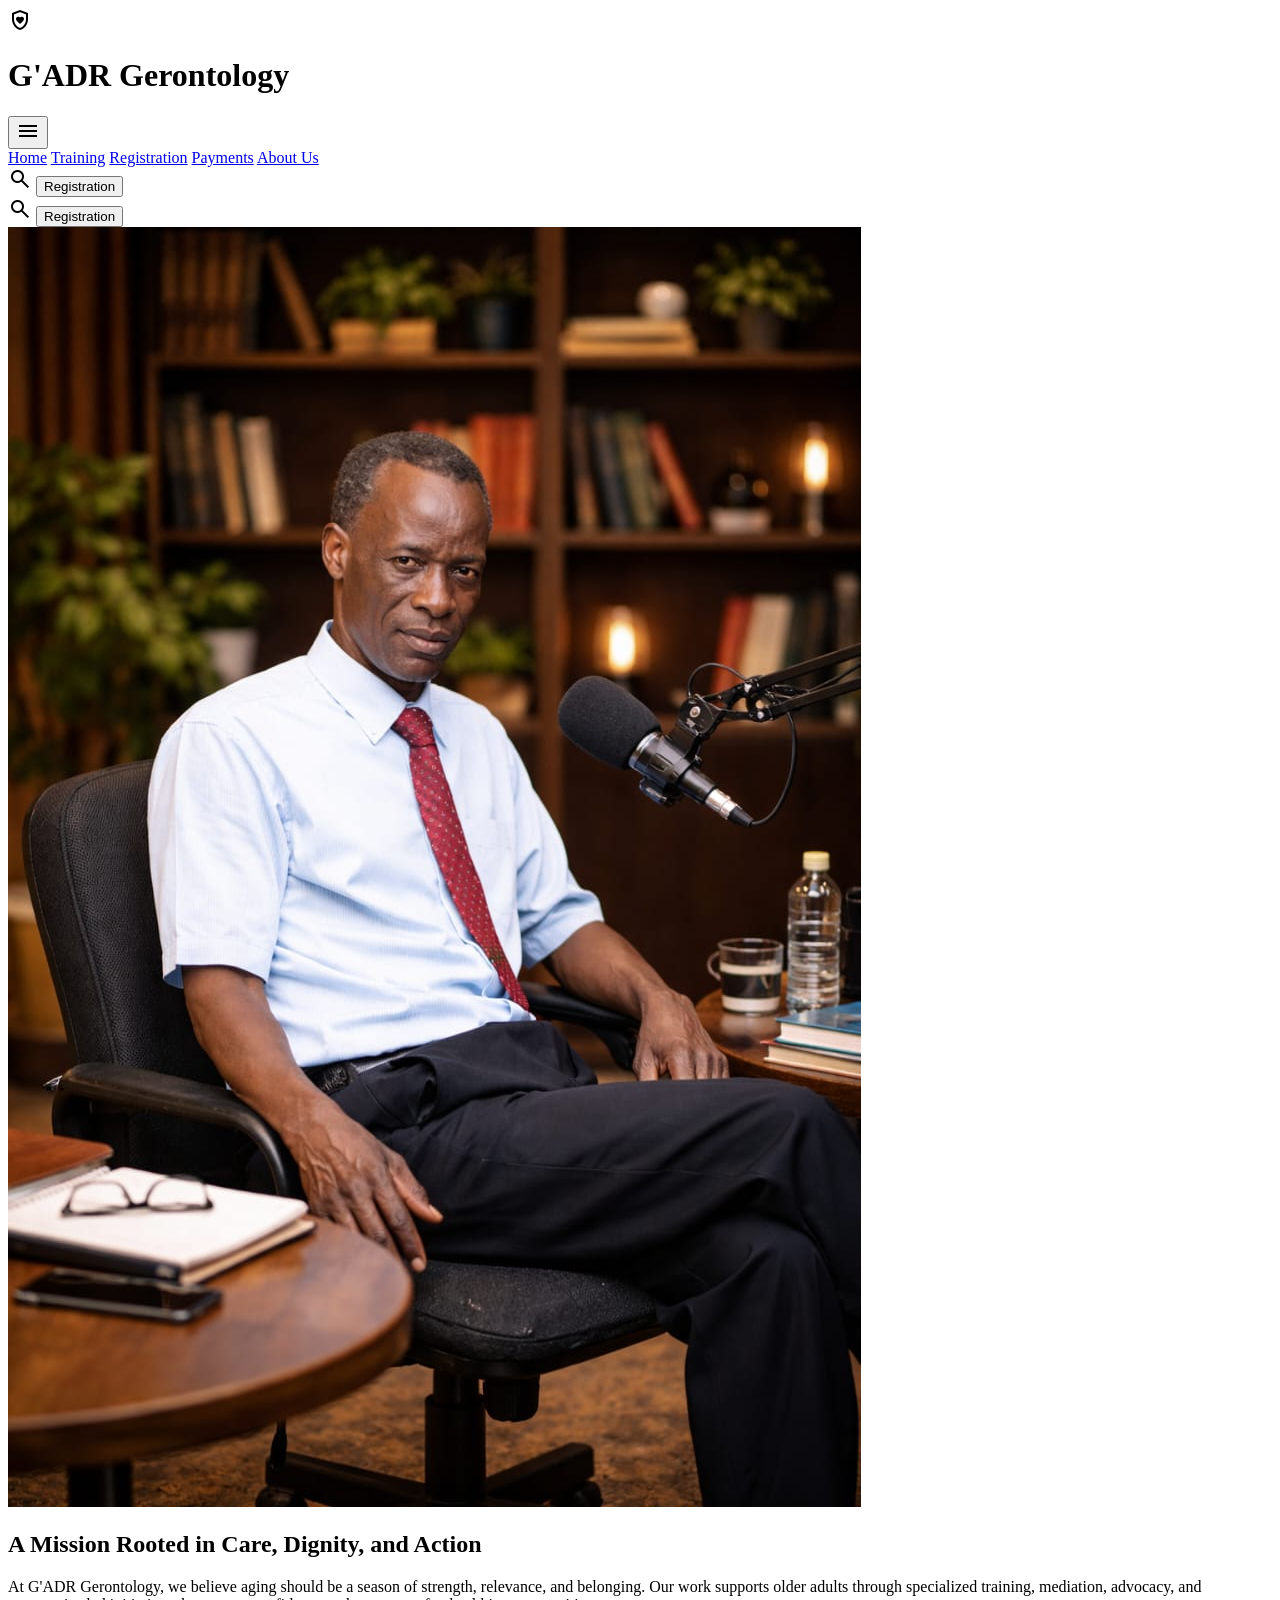
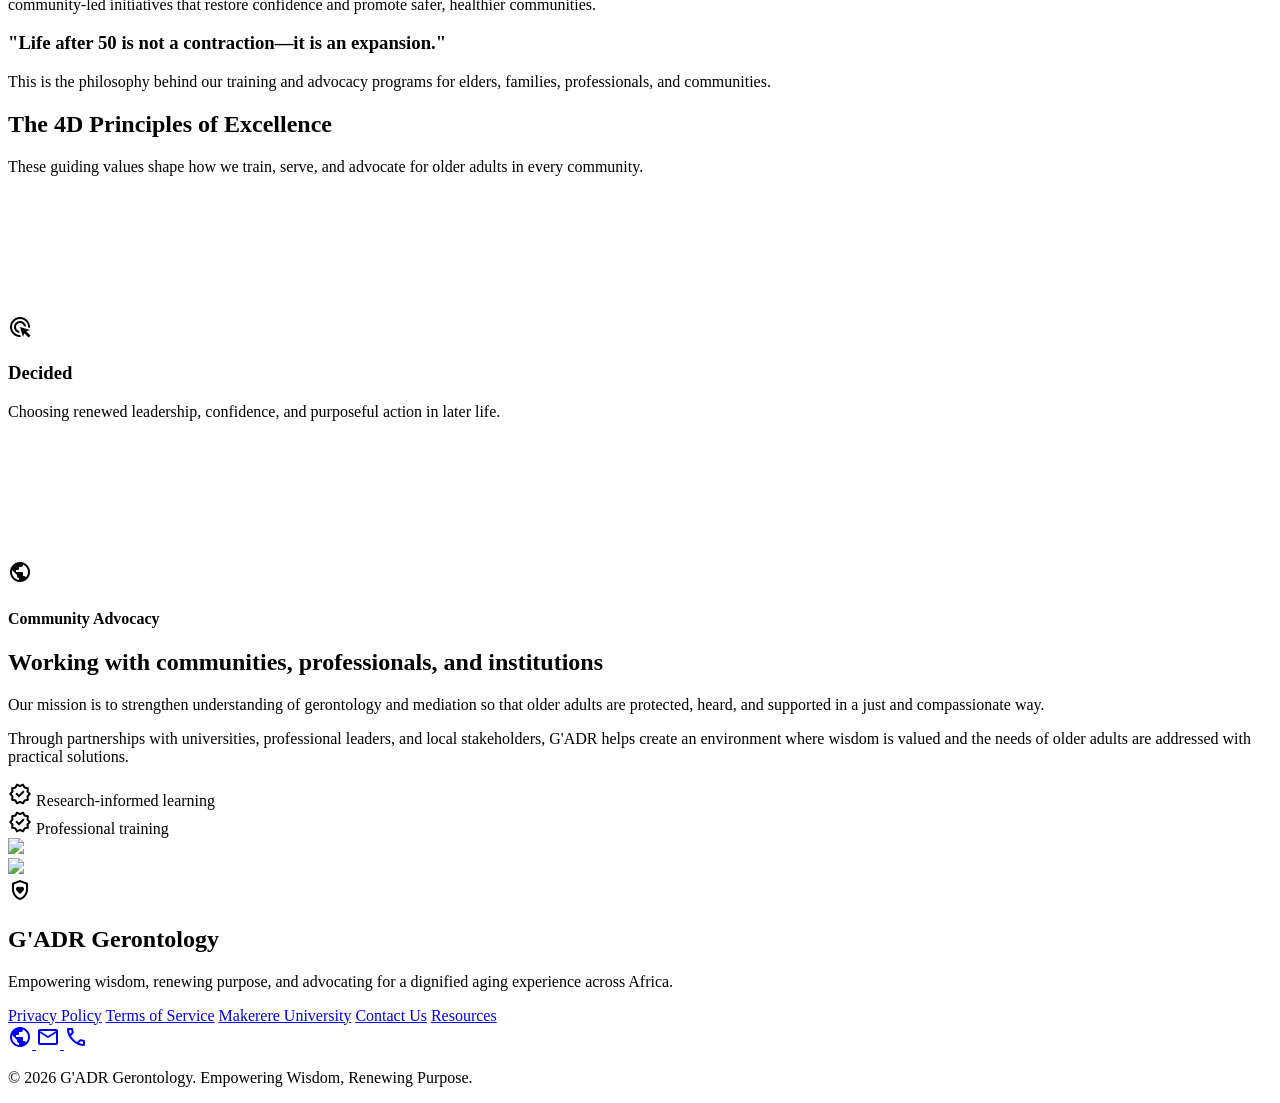
==== About.html @ 745af2c1 "Add files via upload" ====
<!DOCTYPE html>
<html class="scroll-smooth" lang="en">
  <head>
    <meta charset="utf-8" />
    <meta name="viewport" content="width=device-width, initial-scale=1.0" />
    <title>About G'ADR Gerontology</title>
    <link href="https://fonts.googleapis.com/css2?family=Source+Serif+4:ital,opsz,wght@0,8..60,200..900;1,8..60,200..900&family=Atkinson+Hyperlegible+Next:ital,wght@0,200..800;1,200..800&display=swap" rel="stylesheet" />
    <link href="https://fonts.googleapis.com/css2?family=Material+Symbols+Outlined:wght,FILL@100..700,0..1&display=swap" rel="stylesheet" />
    <script src="https://cdn.tailwindcss.com?plugins=forms,container-queries"></script>
    <script src="script.js"></script>
    <link rel="stylesheet" href="styles.css" />
  </head>
  <body class="bg-background text-on-background font-body-md overflow-x-hidden">
    <header class="fixed top-0 z-50 w-full bg-surface shadow-sm relative">
      <div class="flex justify-between items-center w-full px-4 py-3 max-w-container-max mx-auto md:px-8 md:py-4">
        <div class="flex items-center gap-4">
          <div class="w-10 h-10 bg-primary rounded-full flex items-center justify-center text-primary-fixed">
            <span class="material-symbols-outlined">shield_with_heart</span>
          </div>
          <h1 class="font-headline-md text-headline-md text-primary">G'ADR Gerontology</h1>
        </div>
        <button id="mobile-menu-button" class="md:hidden inline-flex items-center justify-center rounded-lg border border-outline/20 p-2 text-on-surface hover:bg-surface-container-high transition-colors" aria-expanded="false" aria-controls="mobile-menu">
          <span class="material-symbols-outlined">menu</span>
        </button>
        <nav id="mobile-menu" class="hidden absolute top-full left-0 right-0 bg-surface shadow-lg border-t border-surface-container-high md:static md:flex md:shadow-none md:border-none md:bg-transparent px-4 py-4 md:px-0 md:py-0">
          <div class="flex flex-col gap-4 md:flex-row md:items-center md:gap-8 w-full">
            <a class="font-body-lg text-body-lg text-on-surface-variant hover:text-secondary transition-colors duration-200" href="index.html">Home</a>
            <a class="font-body-lg text-body-lg text-on-surface-variant hover:text-secondary transition-colors duration-200" href="training.html">Training</a>
            <a class="font-body-lg text-body-lg text-on-surface-variant hover:text-secondary transition-colors duration-200" href="#">Registration</a>
            <a class="font-body-lg text-body-lg text-on-surface-variant hover:text-secondary transition-colors duration-200" href="#">Payments</a>
            <a class="font-body-lg text-body-lg text-secondary border-b-2 border-secondary pb-1" href="About.html">About Us</a>
            <div class="flex items-center gap-4 md:hidden">
              <span class="material-symbols-outlined text-primary cursor-pointer">search</span>
              <button class="bg-secondary text-on-secondary px-6 py-2 rounded-lg font-label-lg active:scale-95 transition-transform">Registration</button>
            </div>
          </div>
        </nav>
        <div class="hidden md:flex items-center gap-6">
          <span class="material-symbols-outlined text-primary cursor-pointer">search</span>
          <button class="bg-secondary text-on-secondary px-6 py-2 rounded-lg font-label-lg active:scale-95 transition-transform">Registration</button>
        </div>
      </div>
    </header>

    <main class="pt-12 md:pt-24">
          <section class="py-24 bg-surface">
        <div class="max-w-container-max mx-auto px-gutter">
          <div class="grid lg:grid-cols-2 gap-16 items-center">
            <div class="relative">
              <div class="absolute -top-12 -left-12 w-64 h-64 bg-secondary/10 rounded-full blur-3xl"></div>
              <div class="relative z-10 rounded-2xl overflow-hidden shadow-2xl">
                <img class="w-full h-[500px] object-cover object-[center_18%]" data-alt="Prof Phillip Ngete Buganda portrait" src="Images/Prof Phillip Ngete Buganda.jpeg" />
              </div>
            </div>
            <div>
              <h2 class="font-headline-lg text-headline-lg text-primary mb-6">A Mission Rooted in Care, Dignity, and Action</h2>
              <p class="font-body-lg text-body-lg text-on-surface-variant mb-8 leading-relaxed">
                At G'ADR Gerontology, we believe aging should be a season of strength, relevance, and belonging. Our work supports older adults through specialized training, mediation, advocacy, and community-led initiatives that restore confidence and promote safer, healthier communities.
              </p>
              <div class="p-8 bg-surface-container rounded-xl border-l-4 border-secondary">
                <h3 class="font-headline-md text-headline-md text-primary mb-4 italic">"Life after 50 is not a contraction—it is an expansion."</h3>
                <p class="text-on-surface-variant italic">This is the philosophy behind our training and advocacy programs for elders, families, professionals, and communities.</p>
              </div>
            </div>
          </div>
        </div>
      </section>

      <section class="py-24 bg-surface-container-low">
        <div class="max-w-container-max mx-auto px-gutter">
          <div class="text-center mb-16">
            <h2 class="font-headline-lg text-headline-lg text-primary mb-4">The 4D Principles of Excellence</h2>
            <p class="text-on-surface-variant max-w-xl mx-auto">These guiding values shape how we train, serve, and advocate for older adults in every community.</p>
          </div>
          <div class="grid grid-cols-1 md:grid-cols-3 gap-8">
            <div class="glass-card p-10 rounded-2xl flex flex-col items-center text-center hover:translate-y-[-8px] transition-transform duration-300">
              <div class="w-16 h-16 bg-secondary-container/20 rounded-full flex items-center justify-center mb-6 text-secondary">
                <span class="material-symbols-outlined text-4xl" data-weight="fill">favorite</span>
              </div>
              <h3 class="font-headline-md text-headline-md text-primary mb-4">Desirous</h3>
              <p class="text-on-surface-variant">A deep passion for continued relevance and meaningful contribution to society.</p>
            </div>
            <div class="bg-primary text-on-primary p-10 rounded-2xl flex flex-col items-center text-center shadow-xl hover:translate-y-[-8px] transition-transform duration-300">
              <div class="w-16 h-16 bg-primary-fixed/20 rounded-full flex items-center justify-center mb-6 text-primary-fixed">
                <span class="material-symbols-outlined text-4xl" data-weight="fill">ads_click</span>
              </div>
              <h3 class="font-headline-md text-headline-md mb-4">Decided</h3>
              <p class="opacity-80">Choosing renewed leadership, confidence, and purposeful action in later life.</p>
            </div>
            <div class="glass-card p-10 rounded-2xl flex flex-col items-center text-center hover:translate-y-[-8px] transition-transform duration-300">
              <div class="w-16 h-16 bg-tertiary-fixed/20 rounded-full flex items-center justify-center mb-6 text-tertiary">
                <span class="material-symbols-outlined text-4xl" data-weight="fill">fitness_center</span>
              </div>
              <h3 class="font-headline-md text-headline-md text-primary mb-4">Determined</h3>
              <p class="text-on-surface-variant">Resilience and courage in building a legacy that transcends generations.</p>
            </div>
          </div>
        </div>
      </section>

      <section class="py-24 bg-white relative overflow-hidden">
        <div class="absolute right-0 top-0 w-1/3 h-full bg-secondary/5 -skew-x-12 translate-x-24"></div>
        <div class="max-w-container-max mx-auto px-gutter relative z-10">
          <div class="flex flex-col lg:flex-row items-center gap-16">
            <div class="lg:w-1/2">
              <div class="flex items-center gap-3 mb-6">
                <span class="material-symbols-outlined text-secondary text-3xl">public</span>
                <h4 class="font-label-lg text-label-lg text-secondary uppercase tracking-widest">Community Advocacy</h4>
              </div>
              <h2 class="font-headline-lg text-headline-lg text-primary mb-6">Working with communities, professionals, and institutions</h2>
              <p class="font-body-lg text-body-lg text-on-surface-variant mb-6">
                Our mission is to strengthen understanding of gerontology and mediation so that older adults are protected, heard, and supported in a just and compassionate way.
              </p>
              <p class="font-body-md text-body-md text-on-surface-variant mb-10">
                Through partnerships with universities, professional leaders, and local stakeholders, G'ADR helps create an environment where wisdom is valued and the needs of older adults are addressed with practical solutions.
              </p>
              <div class="flex flex-wrap gap-4">
                <div class="flex items-center gap-2 px-4 py-2 bg-surface-container rounded-full text-primary font-label-md">
                  <span class="material-symbols-outlined text-sm">verified</span>
                  Research-informed learning
                </div>
                <div class="flex items-center gap-2 px-4 py-2 bg-surface-container rounded-full text-primary font-label-md">
                  <span class="material-symbols-outlined text-sm">verified</span>
                  Professional training
                </div>
              </div>
            </div>
            <div class="lg:w-1/2">
              <div class="grid grid-cols-2 gap-4">
                <div class="rounded-2xl overflow-hidden h-64 shadow-lg">
                  <img class="w-full h-full object-cover" data-alt="A diverse group of seniors and younger university students engaged in a vibrant community gardening project at Makerere University." src="https://lh3.googleusercontent.com/aida-public/[base64]" />
                </div>
                <div class="rounded-2xl overflow-hidden h-64 shadow-lg mt-8">
                  <img class="w-full h-full object-cover" data-alt="A close-up shot of two hands clasped together representing trust, mentorship, and intergenerational partnership." src="https://lh3.googleusercontent.com/aida-public/[base64]" />
                </div>
              </div>
            </div>
          </div>
        </div>
      </section>
    </main>

    <footer class="bg-primary py-32 text-white relative overflow-hidden">
      <div class="absolute -right-24 -top-24 w-96 h-96 bg-secondary/20 blur-[100px] rounded-full"></div>
      <div class="absolute -left-24 -bottom-24 w-96 h-96 bg-primary-container/40 blur-[100px] rounded-full"></div>
      <div class="max-w-container-max mx-auto px-margin-mobile md:px-gutter relative z-10">
        <div class="max-w-3xl mx-auto text-center space-y-8">
          <div class="flex flex-col items-center gap-4">
            <div class="flex items-center gap-3">
              <span class="material-symbols-outlined text-4xl">shield_with_heart</span>
              <h2 class="font-headline-lg text-headline-lg">G'ADR Gerontology</h2>
            </div>
            <p class="font-body-md max-w-lg opacity-80">Empowering wisdom, renewing purpose, and advocating for a dignified aging experience across Africa.</p>
          </div>
          <nav class="flex flex-wrap justify-center gap-8">
            <a class="font-body-md text-white/80 hover:text-white underline transition-all focus:ring-3 ring-secondary rounded-sm px-1" href="#">Privacy Policy</a>
            <a class="font-body-md text-white/80 hover:text-white underline transition-all focus:ring-3 ring-secondary rounded-sm px-1" href="#">Terms of Service</a>
            <a class="font-body-md text-white/80 hover:text-white underline transition-all focus:ring-3 ring-secondary rounded-sm px-1" href="#">Makerere University</a>
            <a class="font-body-md text-white/80 hover:text-white underline transition-all focus:ring-3 ring-secondary rounded-sm px-1" href="#">Contact Us</a>
            <a class="font-body-md text-white/80 hover:text-white underline transition-all focus:ring-3 ring-secondary rounded-sm px-1" href="#">Resources</a>
          </nav>
          <div class="flex gap-6 mt-4 justify-center">
            <a class="w-10 h-10 rounded-full bg-white/10 flex items-center justify-center hover:bg-secondary hover:text-white transition-colors" href="#">
              <span class="material-symbols-outlined">public</span>
            </a>
            <a class="w-10 h-10 rounded-full bg-white/10 flex items-center justify-center hover:bg-secondary hover:text-white transition-colors" href="#">
              <span class="material-symbols-outlined">mail</span>
            </a>
            <a class="w-10 h-10 rounded-full bg-white/10 flex items-center justify-center hover:bg-secondary hover:text-white transition-colors" href="#">
              <span class="material-symbols-outlined">call</span>
            </a>
          </div>
          <p class="font-body-md opacity-80 mt-8">© 2026 G'ADR Gerontology. Empowering Wisdom, Renewing Purpose.</p>
        </div>
      </div>
    </footer>
  </body>
</html>
---- styles.css ----
.material-symbols-outlined {
    font-variation-settings: 'FILL' 0, 'wght' 400, 'GRAD' 0, 'opsz' 24;
}

.icon-filled {
    font-variation-settings: 'FILL' 1;
}

.bento-card {
    transition: transform 0.3s cubic-bezier(0.34, 1.56, 0.64, 1), box-shadow 0.3s ease;
}

.bento-card:hover {
    transform: translateY(-4px);
    box-shadow: 0 12px 24px -10px rgba(0, 39, 52, 0.15);
}

.text-sunset-orange { color: #8e4e14; }
.bg-sunset-orange { background-color: #8e4e14; }
.border-sunset-orange { border-color: #8e4e14; }

.bento-grid {
    display: grid;
    grid-template-columns: repeat(12, 1fr);
    gap: 24px;
}

.glass-card {
    background: rgba(255, 255, 255, 0.7);
    backdrop-filter: blur(12px);
    border: 1px solid rgba(255, 255, 255, 0.3);
}

.text-balance {
    text-wrap: balance;
}

.hero-background,
.avatar-1,
.avatar-2,
.avatar-3,
.desirous-image,
.workspace-image,
.gadr-image,
.fellowships-image,
.urban-farming-image {
    background-size: cover;
    background-position: center;
    background-repeat: no-repeat;
}

.hero-background {
    background-image: url('Images/Group photo.jpeg');
}

.avatar-1 {
    background-image: url('https://lh3.googleusercontent.com/aida-public/[base64]');
}

.avatar-2 {
    background-image: url('https://lh3.googleusercontent.com/aida-public/[base64]');
}

.avatar-3 {
    background-image: url('https://lh3.googleusercontent.com/aida-public/[base64]');
}

.desirous-image {
    background-image: url('https://lh3.googleusercontent.com/aida-public/[base64]');
}

.workspace-image {
    background-image: url('https://lh3.googleusercontent.com/aida-public/[base64]');
}

.gadr-image {
    background-image: url('https://lh3.googleusercontent.com/aida-public/[base64]');
}

.fellowships-image {
    background-image: url('https://lh3.googleusercontent.com/aida-public/[base64]');
}

.urban-farming-image {
    background-image: url('https://lh3.googleusercontent.com/aida-public/[base64]');
}
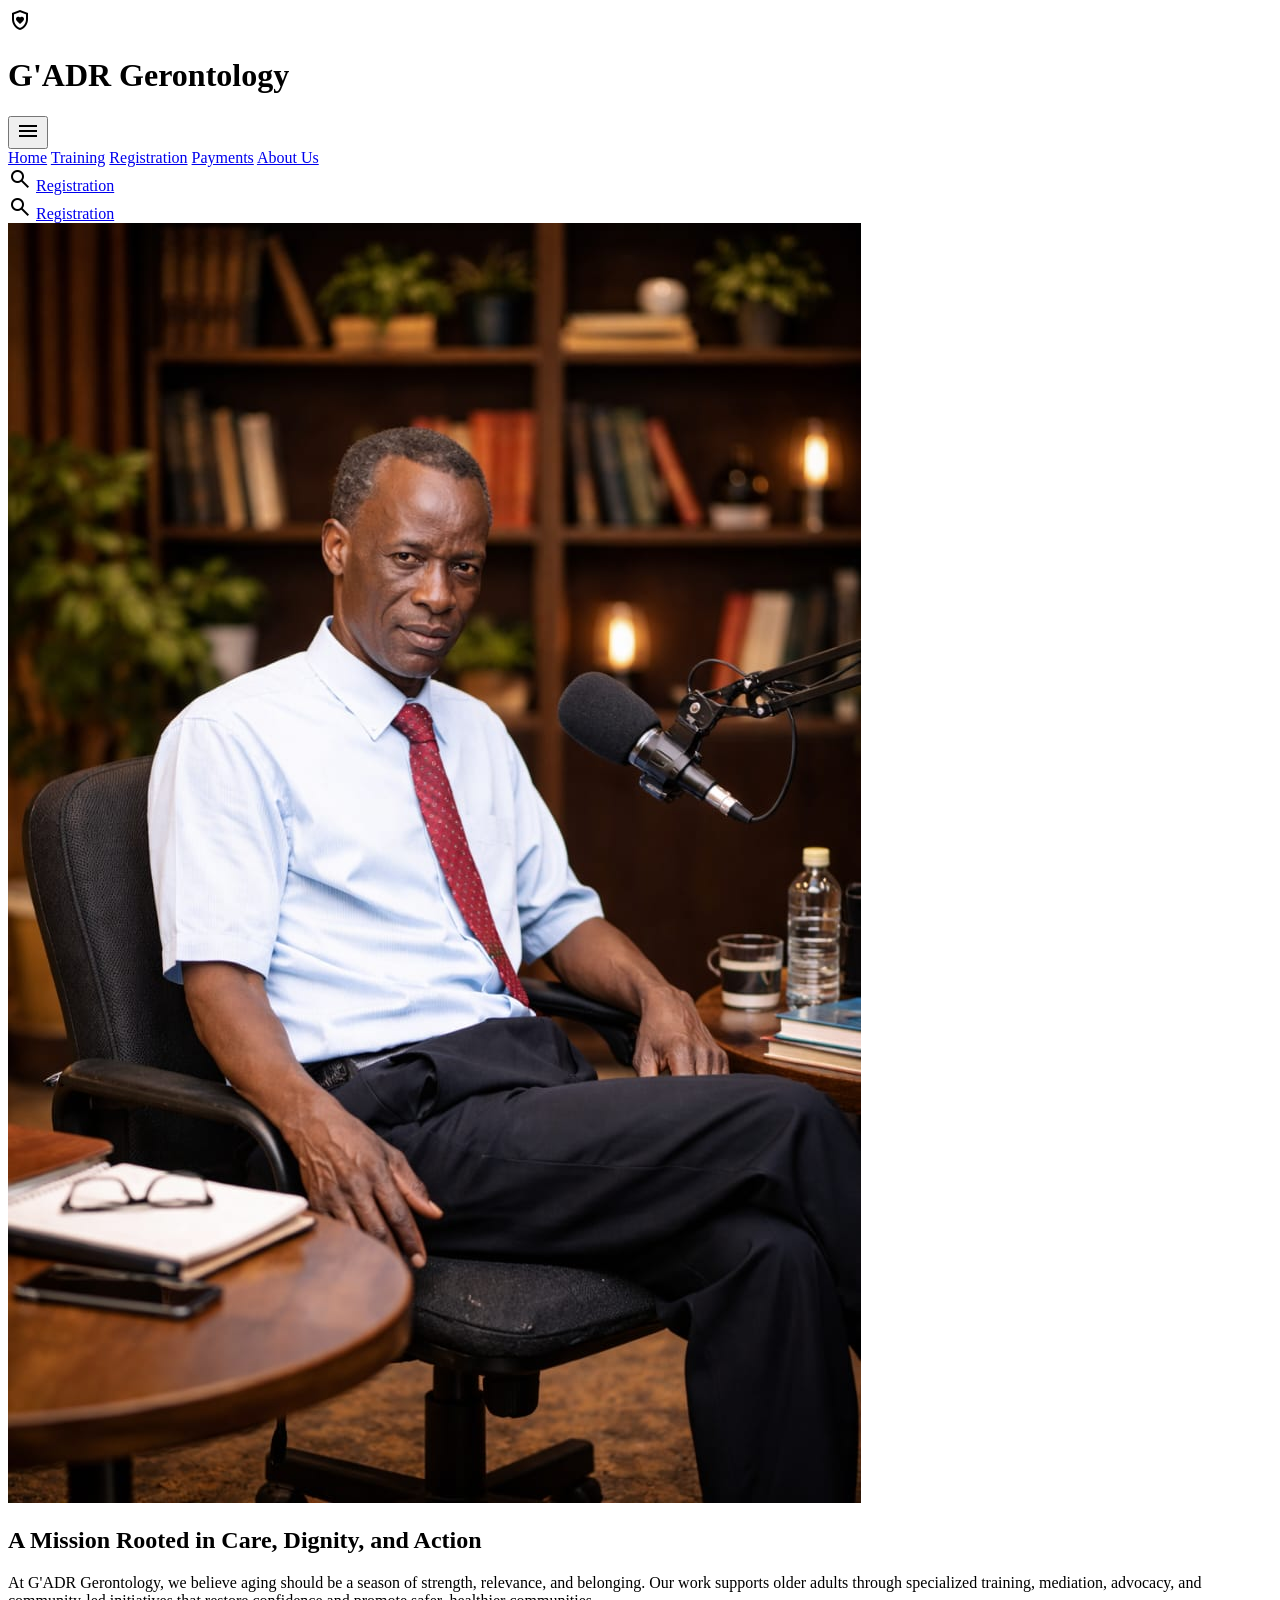
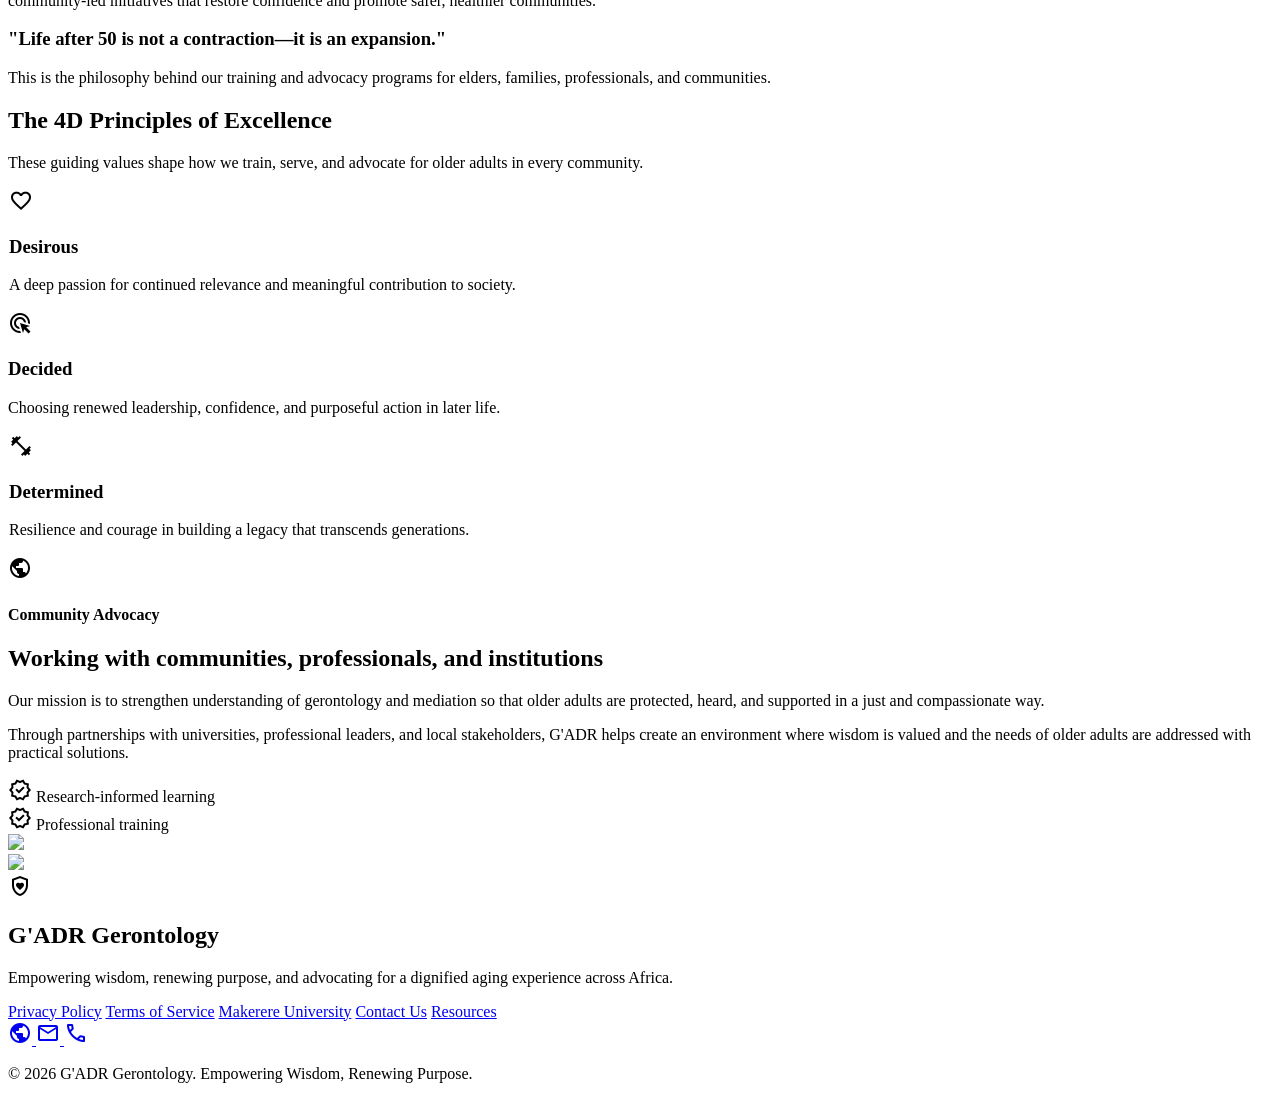
==== commit 1928ce6b: "Add files via upload" ====
--- a/About.html
+++ b/About.html
@@ -26,18 +26,18 @@
           <div class="flex flex-col gap-4 md:flex-row md:items-center md:gap-8 w-full">
             <a class="font-body-lg text-body-lg text-on-surface-variant hover:text-secondary transition-colors duration-200" href="index.html">Home</a>
             <a class="font-body-lg text-body-lg text-on-surface-variant hover:text-secondary transition-colors duration-200" href="training.html">Training</a>
-            <a class="font-body-lg text-body-lg text-on-surface-variant hover:text-secondary transition-colors duration-200" href="#">Registration</a>
-            <a class="font-body-lg text-body-lg text-on-surface-variant hover:text-secondary transition-colors duration-200" href="#">Payments</a>
+            <a class="font-body-lg text-body-lg text-on-surface-variant hover:text-secondary transition-colors duration-200" href="registration.html">Registration</a>
+            <a class="font-body-lg text-body-lg text-on-surface-variant hover:text-secondary transition-colors duration-200" href="payments.html">Payments</a>
             <a class="font-body-lg text-body-lg text-secondary border-b-2 border-secondary pb-1" href="About.html">About Us</a>
             <div class="flex items-center gap-4 md:hidden">
               <span class="material-symbols-outlined text-primary cursor-pointer">search</span>
-              <button class="bg-secondary text-on-secondary px-6 py-2 rounded-lg font-label-lg active:scale-95 transition-transform">Registration</button>
+              <a href="registration.html" class="bg-secondary text-on-secondary px-6 py-2 rounded-lg font-label-lg active:scale-95 transition-transform">Registration</a>
             </div>
           </div>
         </nav>
         <div class="hidden md:flex items-center gap-6">
           <span class="material-symbols-outlined text-primary cursor-pointer">search</span>
-          <button class="bg-secondary text-on-secondary px-6 py-2 rounded-lg font-label-lg active:scale-95 transition-transform">Registration</button>
+          <a href="registration.html" class="bg-secondary text-on-secondary px-6 py-2 rounded-lg font-label-lg active:scale-95 transition-transform">Registration</a>
         </div>
       </div>
     </header>
@@ -155,7 +155,7 @@
           <nav class="flex flex-wrap justify-center gap-8">
             <a class="font-body-md text-white/80 hover:text-white underline transition-all focus:ring-3 ring-secondary rounded-sm px-1" href="#">Privacy Policy</a>
             <a class="font-body-md text-white/80 hover:text-white underline transition-all focus:ring-3 ring-secondary rounded-sm px-1" href="#">Terms of Service</a>
-            <a class="font-body-md text-white/80 hover:text-white underline transition-all focus:ring-3 ring-secondary rounded-sm px-1" href="#">Makerere University</a>
+            <a class="font-body-md text-white/80 hover:text-white underline transition-all focus:ring-3 ring-secondary rounded-sm px-1" href="https://www.mak.ac.ug/" target="_blank" rel="noopener noreferrer">Makerere University</a>
             <a class="font-body-md text-white/80 hover:text-white underline transition-all focus:ring-3 ring-secondary rounded-sm px-1" href="#">Contact Us</a>
             <a class="font-body-md text-white/80 hover:text-white underline transition-all focus:ring-3 ring-secondary rounded-sm px-1" href="#">Resources</a>
           </nav>
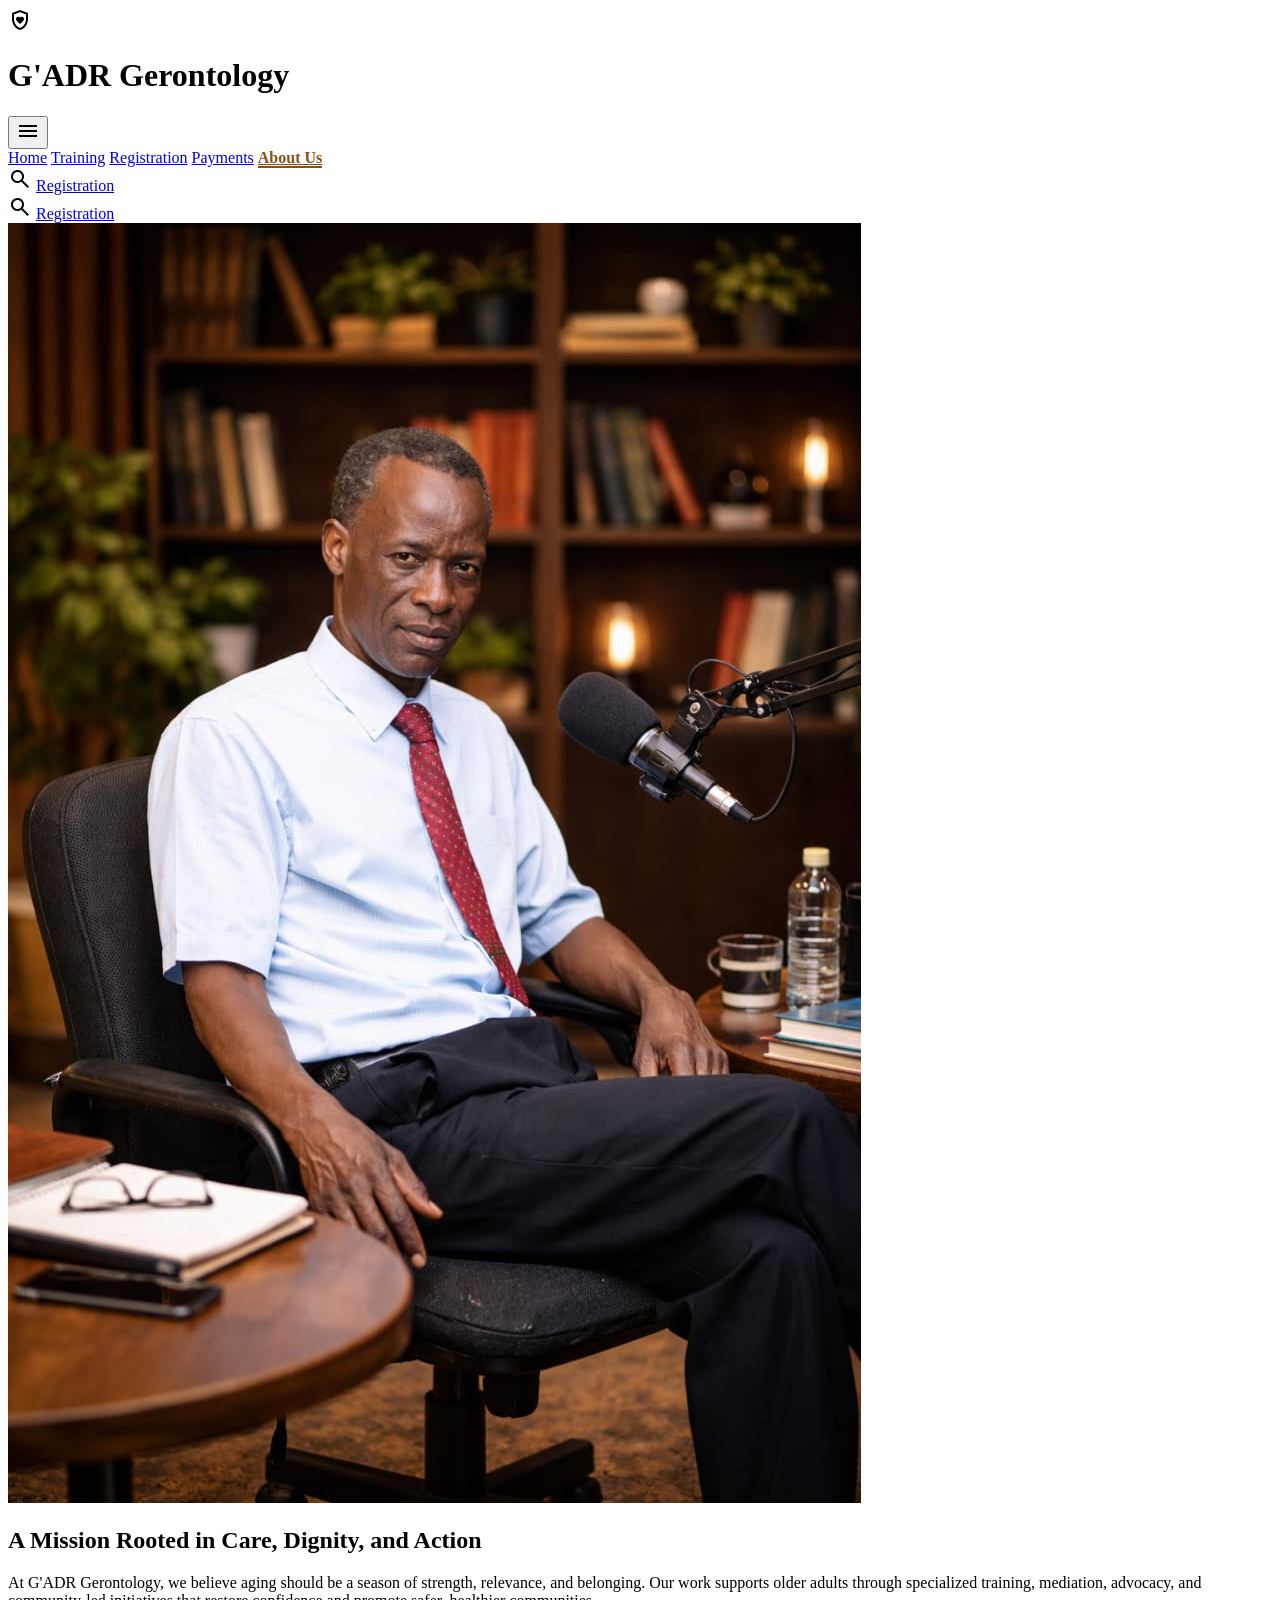
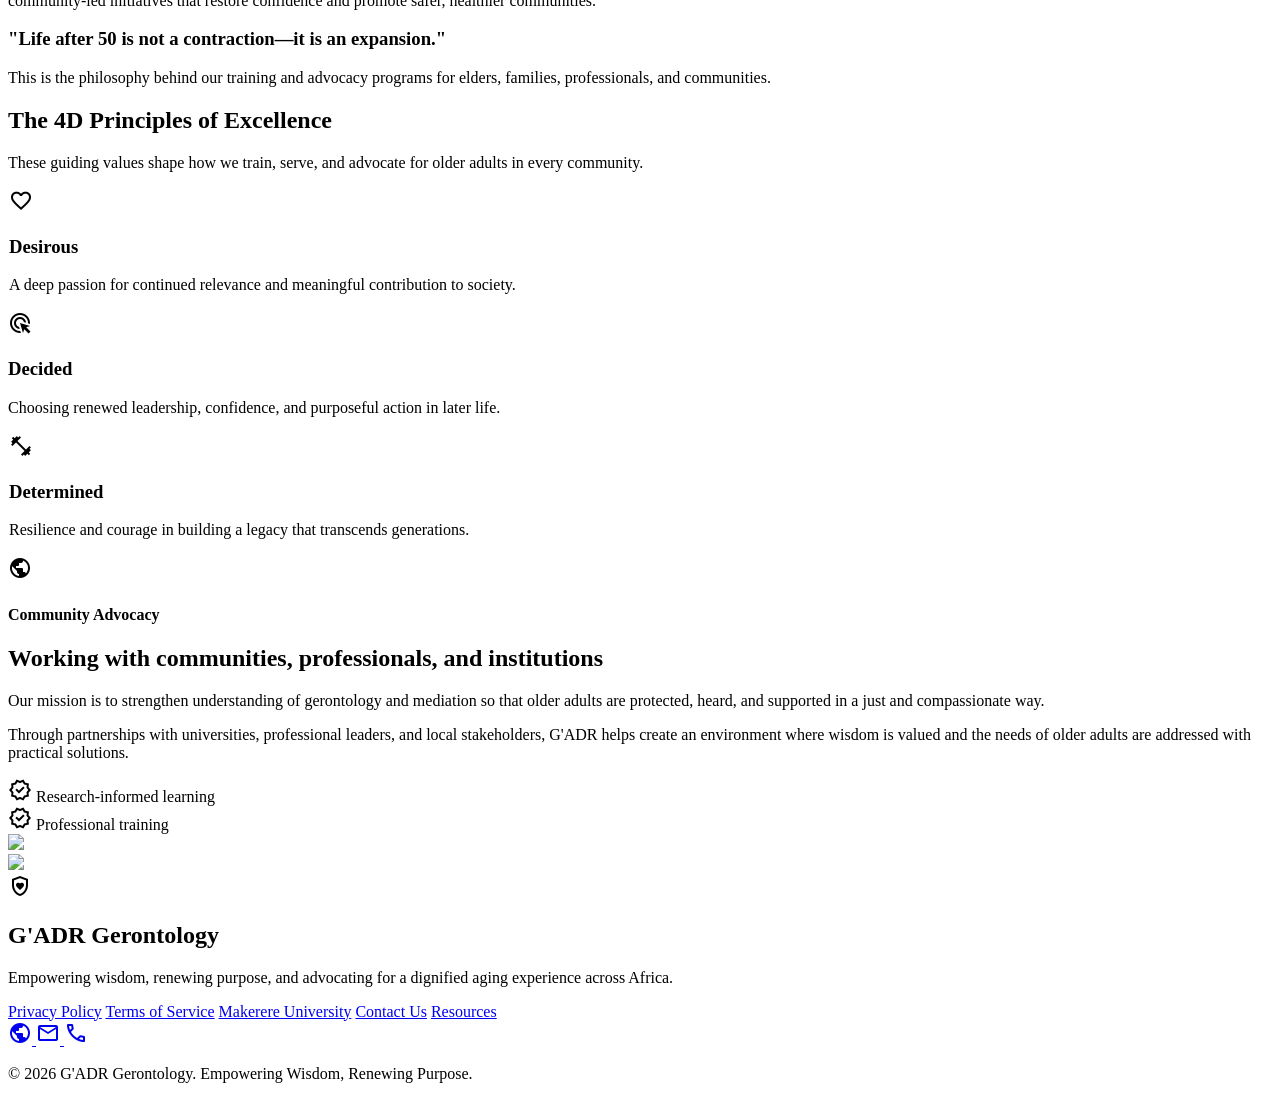
==== commit 178c33c6: "Add files via upload" ====
--- a/About.html
+++ b/About.html
@@ -28,7 +28,7 @@
             <a class="font-body-lg text-body-lg text-on-surface-variant hover:text-secondary transition-colors duration-200" href="training.html">Training</a>
             <a class="font-body-lg text-body-lg text-on-surface-variant hover:text-secondary transition-colors duration-200" href="registration.html">Registration</a>
             <a class="font-body-lg text-body-lg text-on-surface-variant hover:text-secondary transition-colors duration-200" href="payments.html">Payments</a>
-            <a class="font-body-lg text-body-lg text-secondary border-b-2 border-secondary pb-1" href="About.html">About Us</a>
+            <a class="font-body-lg text-body-lg text-secondary border-b-2 border-secondary pb-1" href="About.html" aria-current="page">About Us</a>
             <div class="flex items-center gap-4 md:hidden">
               <span class="material-symbols-outlined text-primary cursor-pointer">search</span>
               <a href="registration.html" class="bg-secondary text-on-secondary px-6 py-2 rounded-lg font-label-lg active:scale-95 transition-transform">Registration</a>
--- a/styles.css
+++ b/styles.css
@@ -33,6 +33,21 @@
 
 .text-balance {
     text-wrap: balance;
+}
+
+#mobile-menu a[aria-current="page"] {
+    color: #8e4e14;
+    font-weight: 700;
+    border-bottom: 2px solid #8e4e14;
+}
+
+@media (max-width: 767px) {
+    #mobile-menu a[aria-current="page"] {
+        border-bottom: 0;
+        border-left: 4px solid #8e4e14;
+        padding-left: 12px;
+        background-color: rgba(255, 171, 105, 0.18);
+    }
 }
 
 .hero-background,
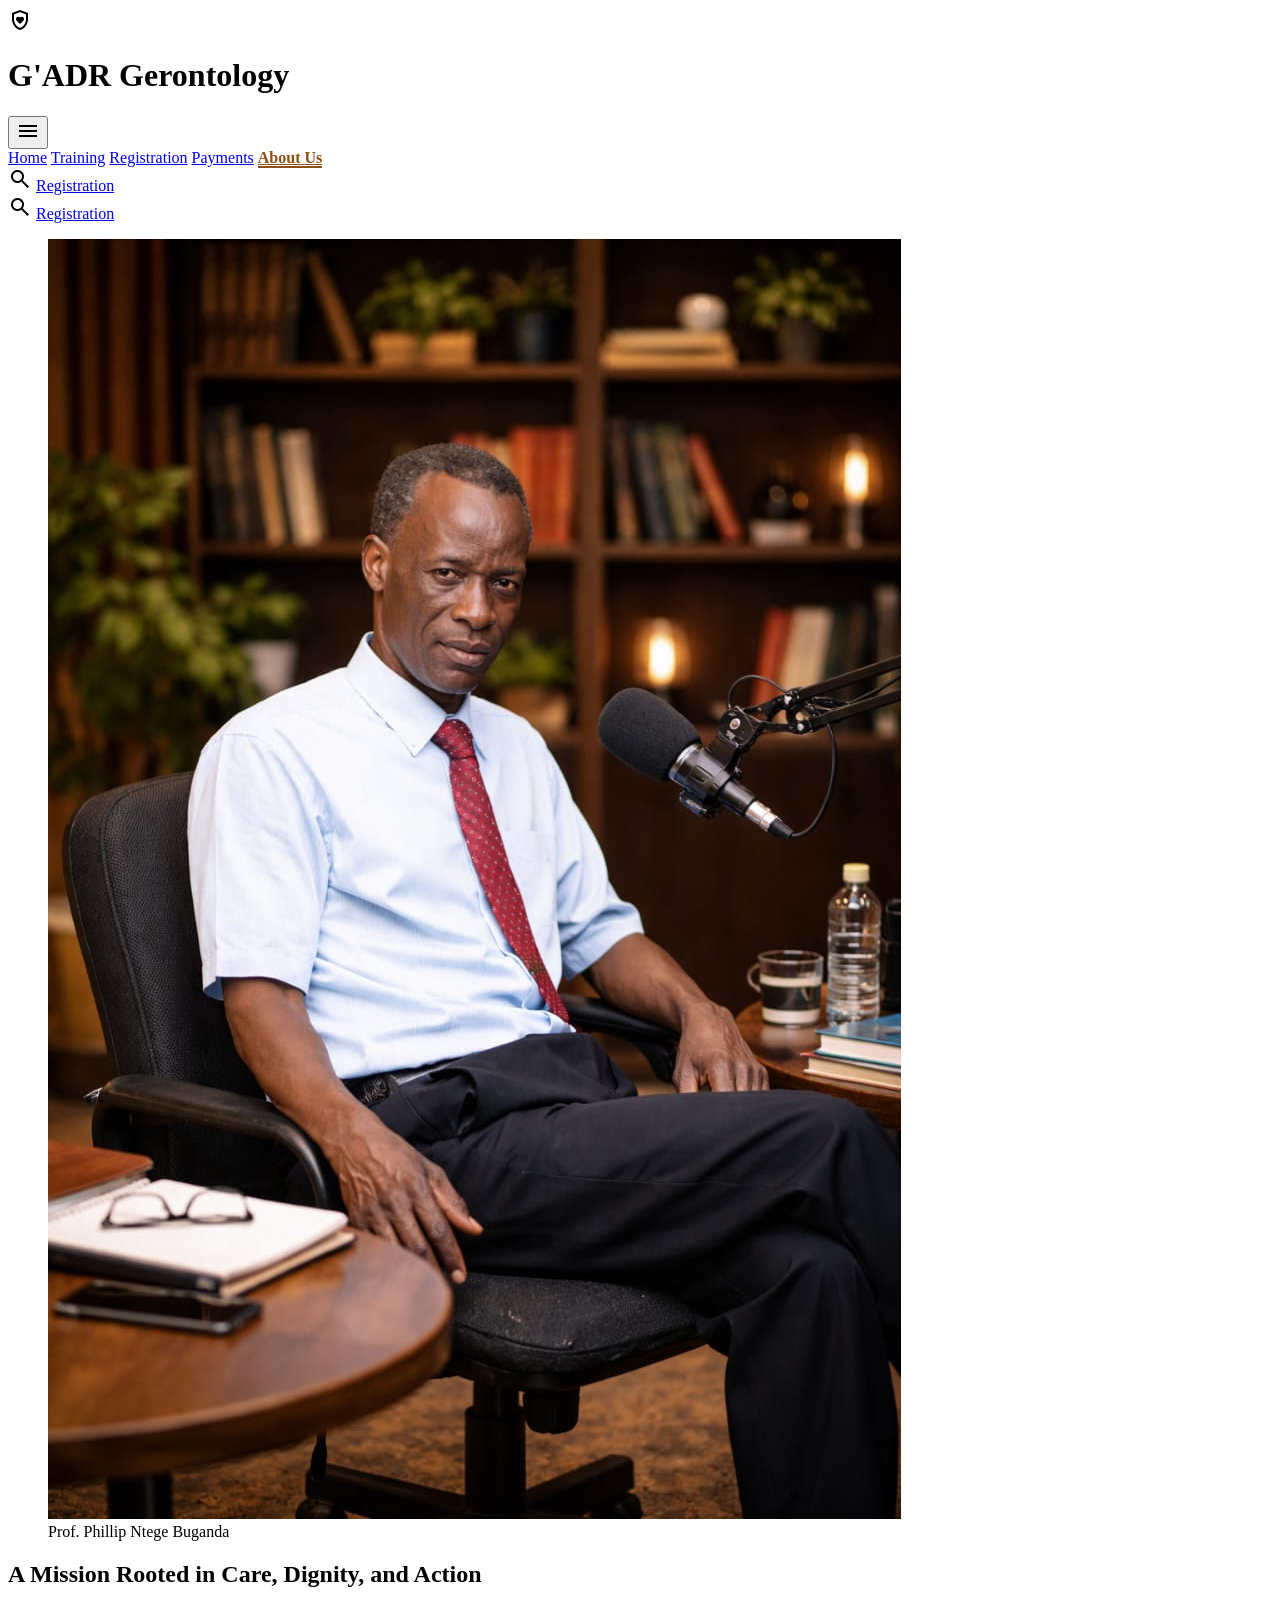
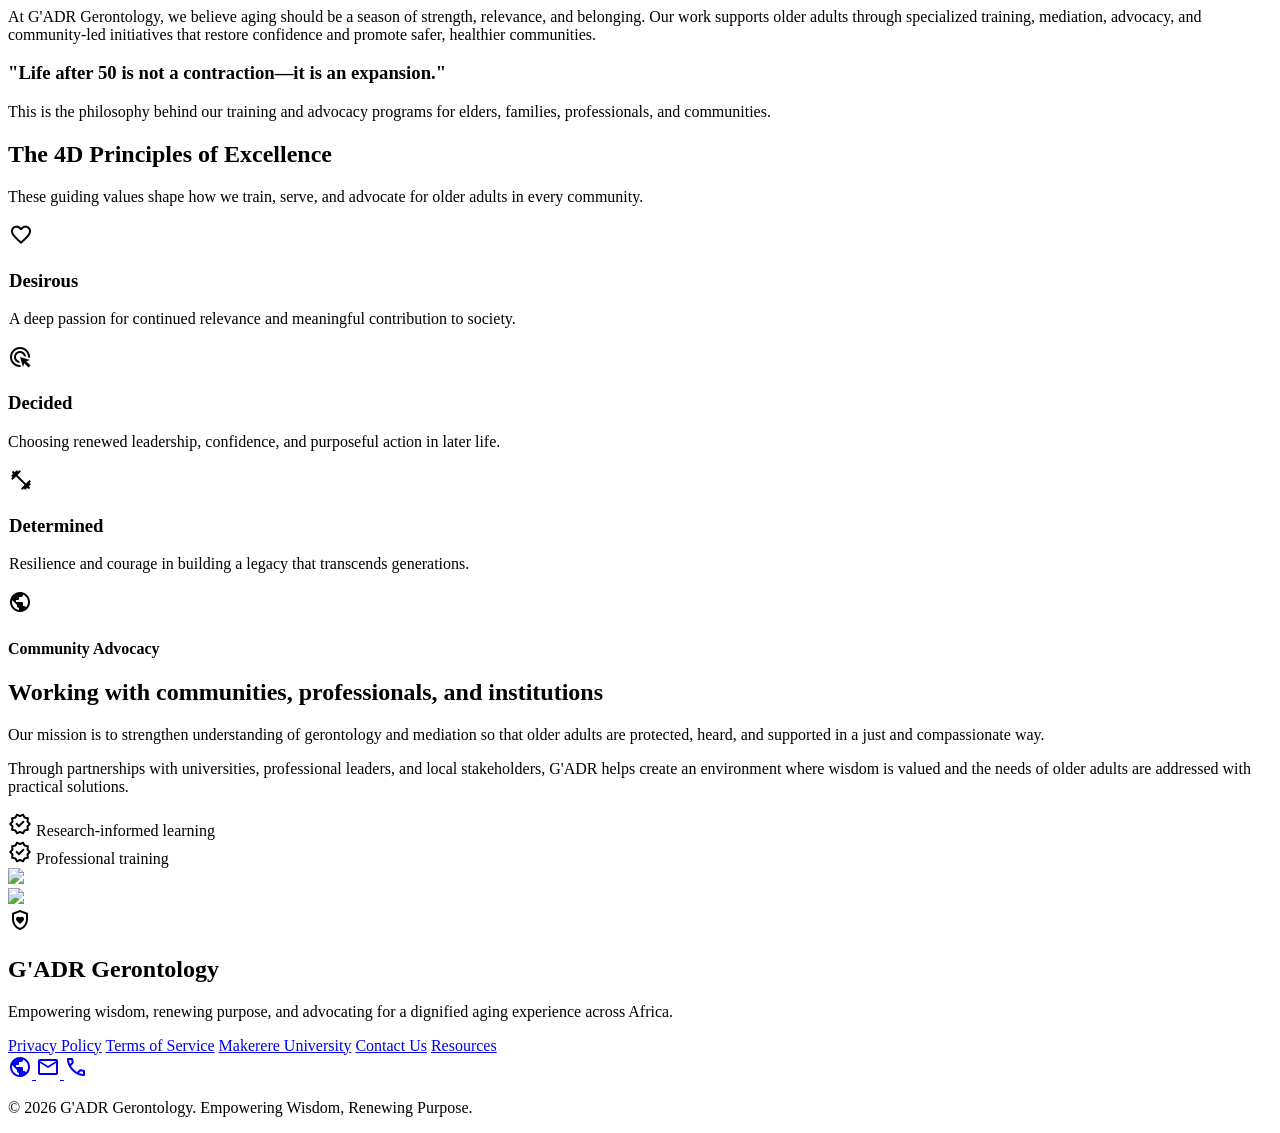
==== commit 3b89129b: "Add files via upload" ====
--- a/About.html
+++ b/About.html
@@ -48,9 +48,10 @@
           <div class="grid lg:grid-cols-2 gap-16 items-center">
             <div class="relative">
               <div class="absolute -top-12 -left-12 w-64 h-64 bg-secondary/10 rounded-full blur-3xl"></div>
-              <div class="relative z-10 rounded-2xl overflow-hidden shadow-2xl">
+              <figure class="relative z-10 rounded-2xl overflow-hidden shadow-2xl">
                 <img class="w-full h-[500px] object-cover object-[center_18%]" data-alt="Prof Phillip Ngete Buganda portrait" src="Images/Prof Phillip Ngete Buganda.jpeg" />
-              </div>
+                <figcaption class="absolute inset-x-0 bottom-0 bg-primary/85 px-6 py-4 text-white font-headline-md">Prof. Phillip Ntege Buganda</figcaption>
+              </figure>
             </div>
             <div>
               <h2 class="font-headline-lg text-headline-lg text-primary mb-6">A Mission Rooted in Care, Dignity, and Action</h2>
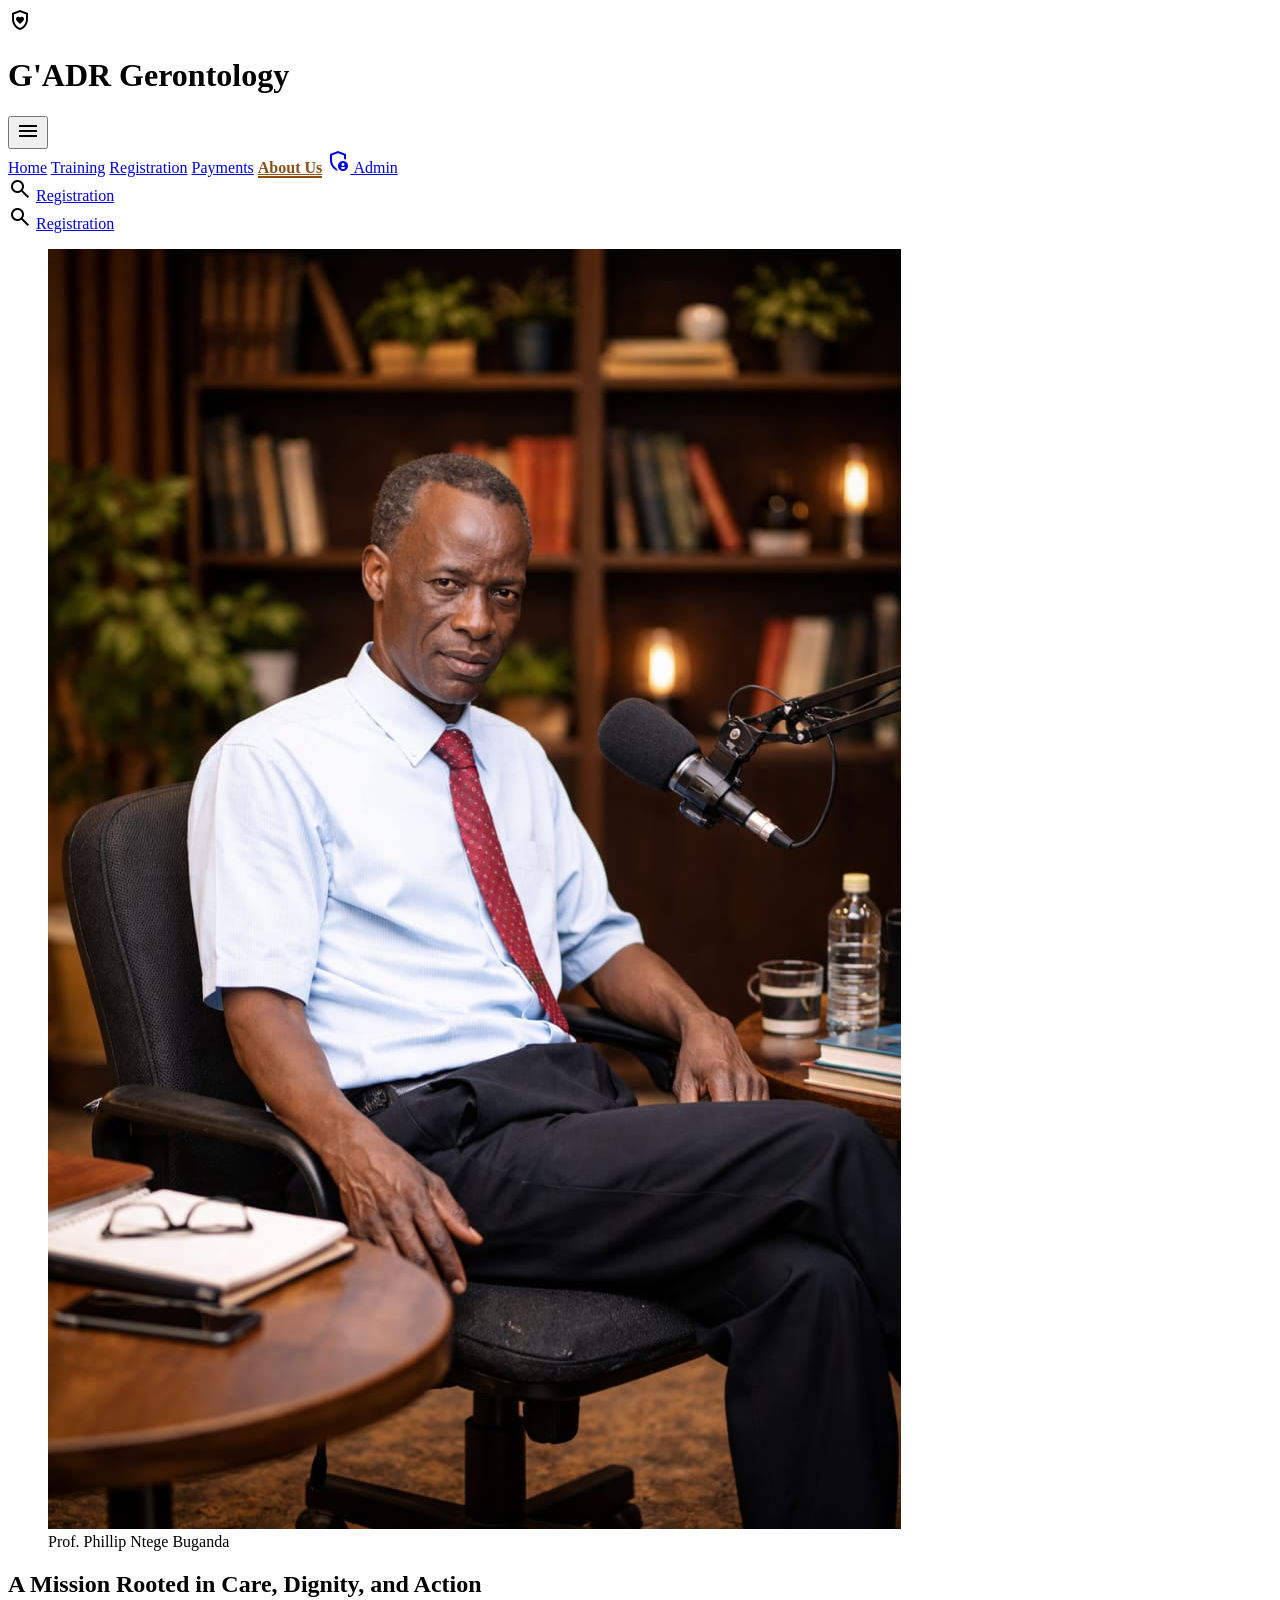
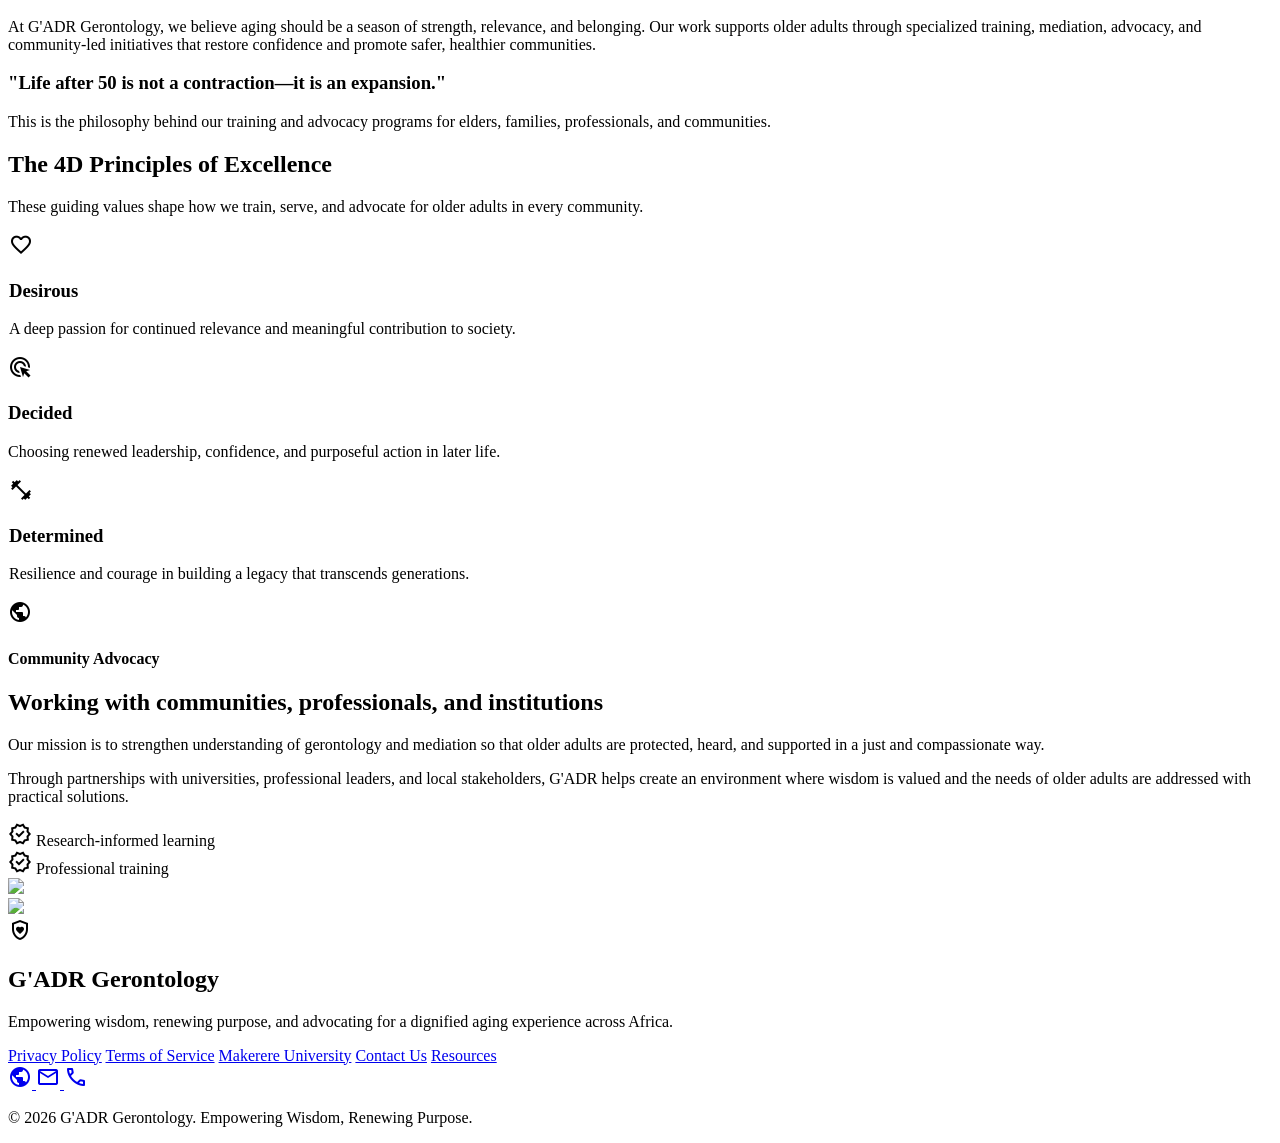
==== commit 17ea37ca: "Add files via upload" ====
--- a/About.html
+++ b/About.html
@@ -29,6 +29,7 @@
             <a class="font-body-lg text-body-lg text-on-surface-variant hover:text-secondary transition-colors duration-200" href="registration.html">Registration</a>
             <a class="font-body-lg text-body-lg text-on-surface-variant hover:text-secondary transition-colors duration-200" href="payments.html">Payments</a>
             <a class="font-body-lg text-body-lg text-secondary border-b-2 border-secondary pb-1" href="About.html" aria-current="page">About Us</a>
+            <a class="admin-nav-link bg-primary text-white px-4 py-2 rounded-lg font-label-md" href="admin.html"><span class="material-symbols-outlined align-middle text-[18px]">admin_panel_settings</span> Admin</a>
             <div class="flex items-center gap-4 md:hidden">
               <span class="material-symbols-outlined text-primary cursor-pointer">search</span>
               <a href="registration.html" class="bg-secondary text-on-secondary px-6 py-2 rounded-lg font-label-lg active:scale-95 transition-transform">Registration</a>
--- a/styles.css
+++ b/styles.css
@@ -66,6 +66,7 @@
 
 .hero-background {
     background-image: url('Images/Group photo.jpeg');
+    filter: brightness(0.9) contrast(1.12) saturate(1.08);
 }
 
 .avatar-1 {
@@ -99,3 +100,20 @@
 .urban-farming-image {
     background-image: url('https://lh3.googleusercontent.com/aida-public/[base64]');
 }
+
+/* Admin console */
+.admin-shell { min-height: 100vh; background: #eef2f1; color: #191c1d; }
+.admin-sidebar { background: #002734; color: #fff; }
+.admin-sidebar a, .admin-sidebar button { transition: background-color .2s ease, color .2s ease; }
+.admin-sidebar a:hover, .admin-sidebar a[aria-current="page"] { background: rgba(255,255,255,.12); color: #ffb780; }
+.admin-card { background: #fff; border: 1px solid #d9dadb; border-radius: 8px; box-shadow: 0 8px 24px rgba(0,39,52,.06); }
+.admin-input { width: 100%; border: 1px solid #b8c1c4; border-radius: 6px; padding: 11px 12px; background: #fff; color: #191c1d; }
+.admin-input:focus { outline: 3px solid rgba(142,78,20,.2); border-color: #8e4e14; }
+.admin-button { border-radius: 6px; padding: 10px 16px; font-weight: 700; transition: transform .2s ease, opacity .2s ease; }
+.admin-button:hover { transform: translateY(-1px); }
+.admin-nav-link:hover { opacity: .88; }
+.admin-page-frame { width: 100%; height: 680px; border: 1px solid #b8c1c4; border-radius: 6px; background: #fff; }
+.admin-button-primary { background: #8e4e14; color: #fff; }
+.admin-button-secondary { background: #e7e8e9; color: #002734; }
+.admin-badge { display: inline-flex; align-items: center; border-radius: 999px; padding: 4px 9px; font-size: 12px; font-weight: 700; }
+@media (max-width: 767px) { .admin-sidebar { position: static; } }
